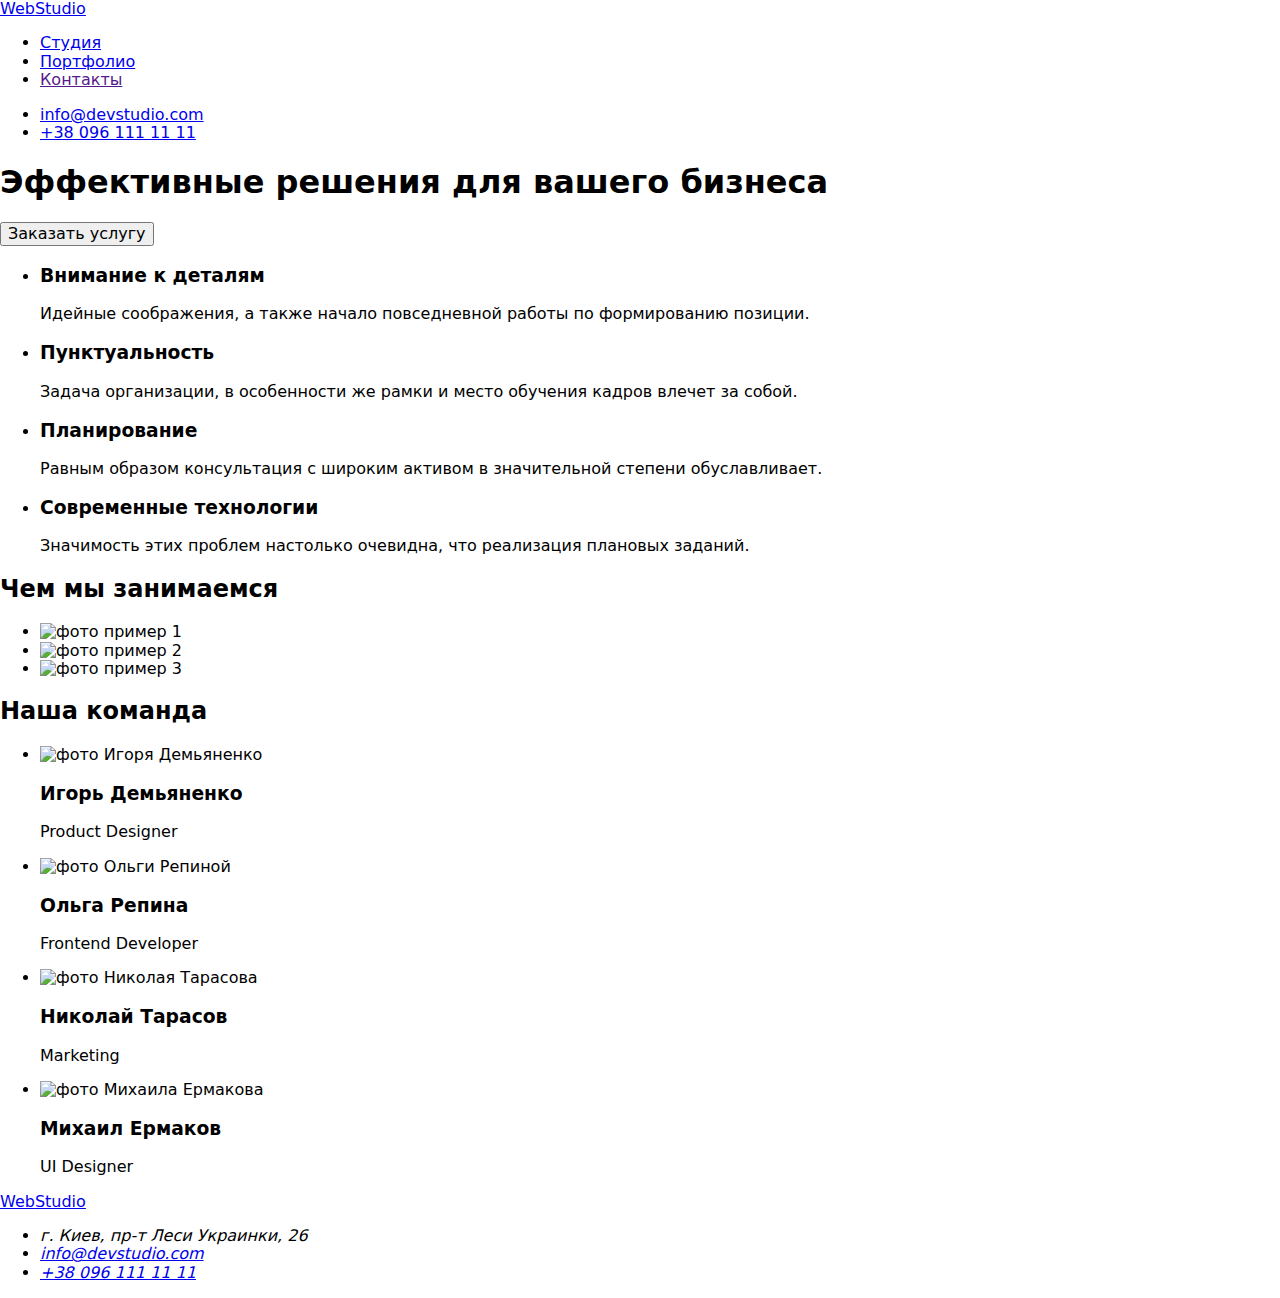
==== index.html @ 57edfd8c "Add files via upload" ====
<!DOCTYPE html>
<html lang="ru">
<head>
    <meta charset="UTF-8">
    <meta http-equiv="X-UA-Compatible" content="IE=edge">
    <meta name="viewport" content="width=device-width, initial-scale=1.0">
    <title>WebStudio</title>
    <link rel="preconnect" href="https://fonts.gstatic.com">
    <link href="https://fonts.googleapis.com/css2?family=Raleway:wght@700&family=Roboto:wght@400;500;700;900&display=swap" rel="stylesheet">
    <link rel="stylesheet" href="https://cdnjs.cloudflare.com/ajax/libs/modern-normalize/0.2.0/modern-normalize.min.css">
    <link rel="stylesheet" href="./css/styles.css">
</head>
<body>
        <!--Навигация-->
        <header class="header">
            <div class="container">
            <nav class="navigation">
                <a href="./" class="webstudio-link"><span class="web">Web</span><span class="studio">Studio</span></a>
                <ul class="list menu">
                    <li class="menu-item"><a href="./" class="current">Студия</a></li>
                    <li class="menu-item"><a href="./portfolio.html" class="site-nav-link">Портфолио</a></li>
                    <li class="menu-item"><a href="" class="site-nav-link">Контакты</a></li>
                </ul>
            </nav>
            <ul class="list contacts">
                <li><a href="mailto:info@devstudio.com" class="contacts-item">info@devstudio.com</a></li>
                <li><a href="tel:+380961111111" class="contacts-item">+38 096 111 11 11</a></li>
            </ul> 
            </div>           
        </header>
        <main>
        <section class="hero main-title">
            <div class="container">
                <div class="hero-content">
                    <h1 class="tag-main">Эффективные решения для вашего бизнеса</h1>
                </div>
                <button type="button" class="order-button">Заказать услугу</button>
            </div>
        </section>
        <!--Секция "Особенности"-->
        <section class="features-list section">
            <div class="container">
                <ul class="list grid">
                    <li class="grid-item features-item">
                        <h3 class="features">Внимание к деталям</h3>
                        <p class="description">Идейные соображения, а также начало повседневной работы по формированию позиции.</p>
                    </li>
                    <li class="grid-item features-item">
                        <h3 class="features">Пунктуальность</h3>
                        <p class="description">Задача организации, в особенности же рамки и место обучения кадров влечет за собой.</p>
                    </li>
                    <li class="grid-item features-item">
                        <h3 class="features">Планирование</h3>
                        <p class="description">Равным образом консультация с широким активом в значительной степени обуславливает.</p>
                    </li>
                    <li class="grid-item features-item">
                        <h3 class="features">Современные технологии</h3>
                        <p class="description">Значимость этих проблем настолько очевидна, что реализация плановых заданий.</p>
                    </li>
                </ul>
            </div>
        </section>
        <!--Секция "Чем мы занимаемся"-->
        <section class="activities section">
            <div class="container">
                <h2 class="activities-title">Чем мы занимаемся</h2>
                <ul class="list grid">
                    <li class="grid-item activities-item">
                        <img src="./images/box_1.jpg" 
                        alt="фото пример 1" 
                        width="370">
                    </li>
                    <li class="grid-item activities-item">
                        <img src="./images/box_2.jpg" 
                        alt="фото пример 2" 
                        width="370">
                    </li>
                    <li class="grid-item activities-item">
                        <img src="./images/box_3.jpg" 
                        alt="фото пример 3" 
                        width="370">
                    </li>
                </ul>
            </div>
        </section>
        <!--Секция "Наша команда"-->
        <section class="team-list section">
            <div class="container">
                <h2 class="our-team">Наша команда</h2>
                <ul class="list grid">
                    <li class="grid-item team-item">
                        <img src="./images/team_card_1.jpg" alt="фото Игоря Демьяненко" width="270">
                        <h3 class="team-name">Игорь Демьяненко</h3>
                        <p class="team-description">Product Designer</p>                    
                    </li>
                    <li class="grid-item team-item">
                        <img src="./images/team_card_2.jpg" alt="фото Ольги Репиной" width="270">
                        <h3 class="team-name">Ольга Репина</h3>
                        <p class="team-description">Frontend Developer</p>                    
                    </li>
                    <li class="grid-item team-item">
                        <img src="./images/team_card_3.jpg" alt="фото Николая Тарасова" width="270">
                        <h3 class="team-name">Николай Тарасов</h3>
                        <p class="team-description">Marketing</p>
                    </li>
                    <li class="grid-item team-item">
                        <img src="./images/team_card_4.jpg" alt="фото Михаила Ермакова" width="270">
                        <h3 class="team-name">Михаил Ермаков</h3>
                        <p class="team-description">UI Designer</p>
                    </li>
                </ul>
            </div>
        </section>
    </main>

        <footer class="footer">
            <div class="container">
                <a href="/" class="webstudio-link"><span class="web">Web</span><span class="studio-footer">Studio</span></a>
                <address class="address">
                    <ul class="list">
                        <li class="address-items">г. Киев, пр-т Леси Украинки, 26</li>
                        <li class="address-items"><a href="mailto:info@devstudio.com" class="contacts-footer">info@devstudio.com</a></li>
                        <li class="address-items"><a href="tel:+380961111111" class="contacts-footer">+38 096 111 11 11</a></li>
                    </ul>
                </address>
            </div>
        </footer>
    </body>
</html>
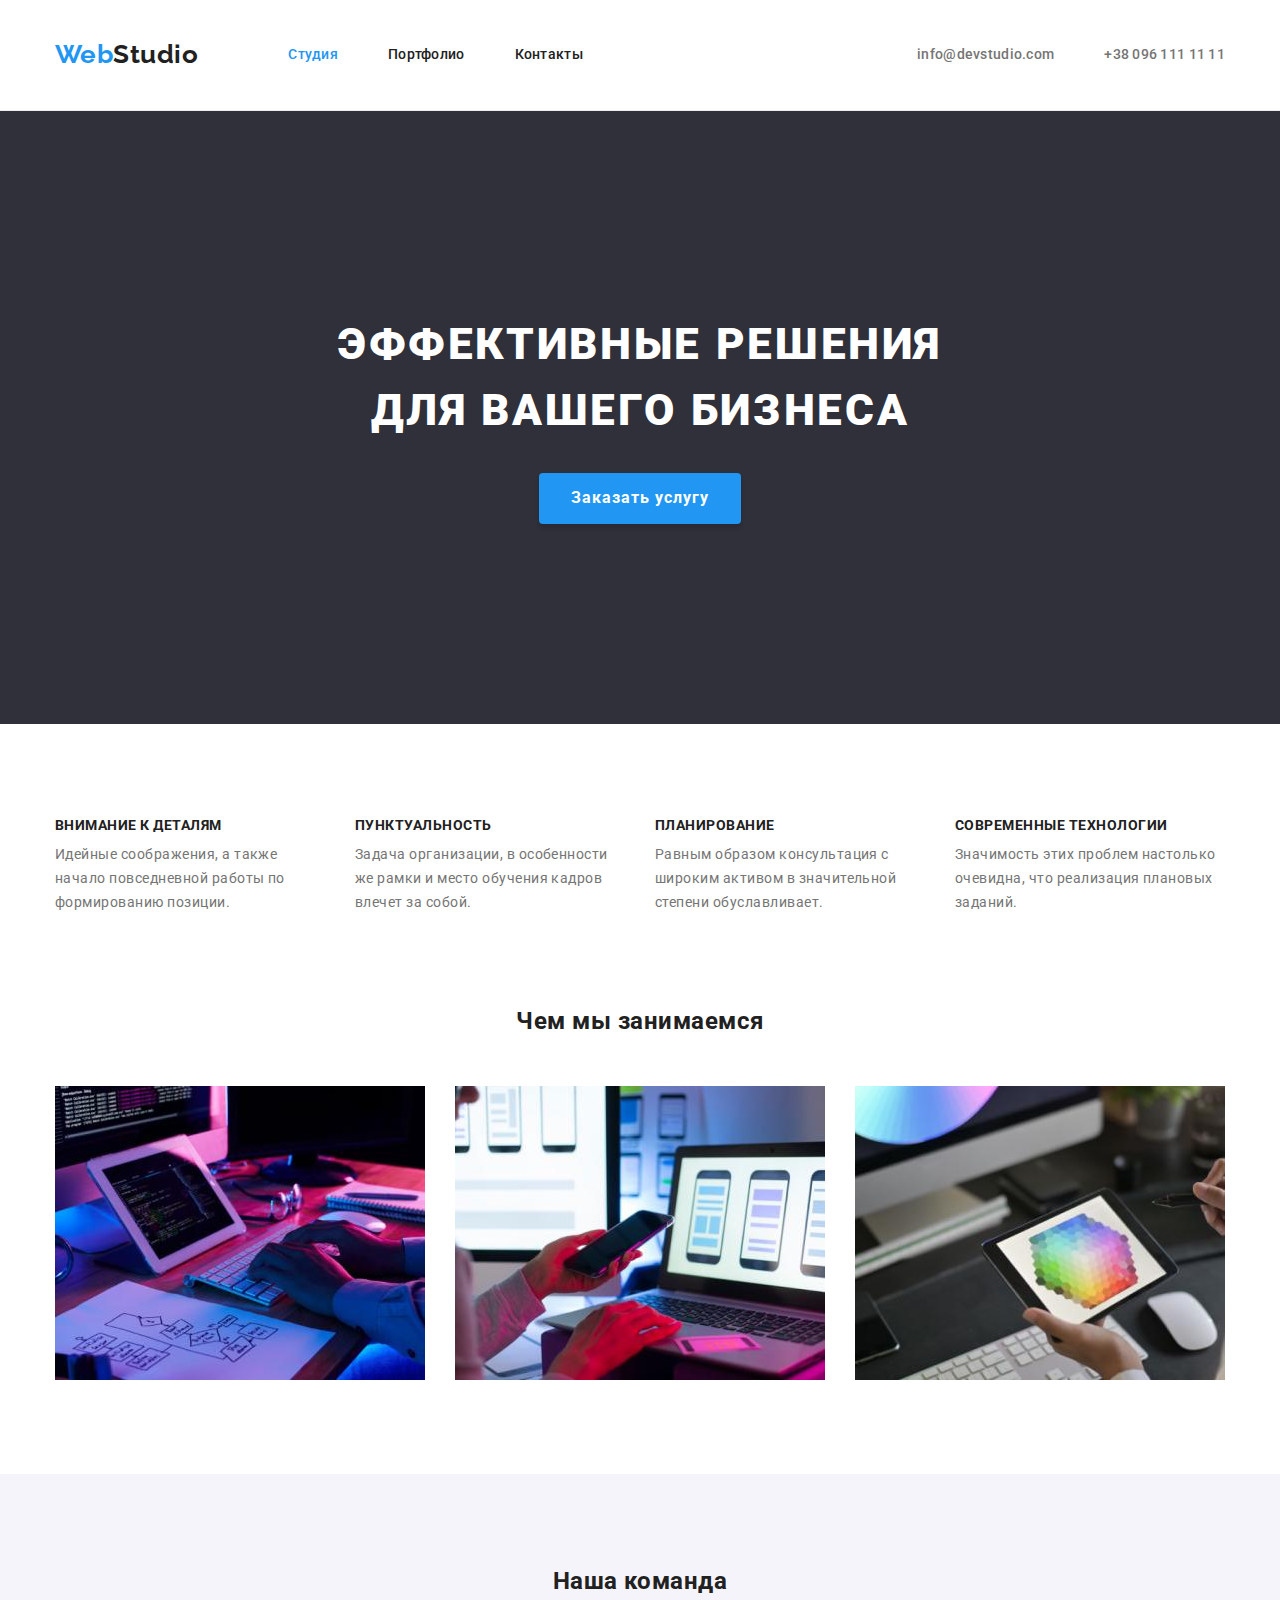
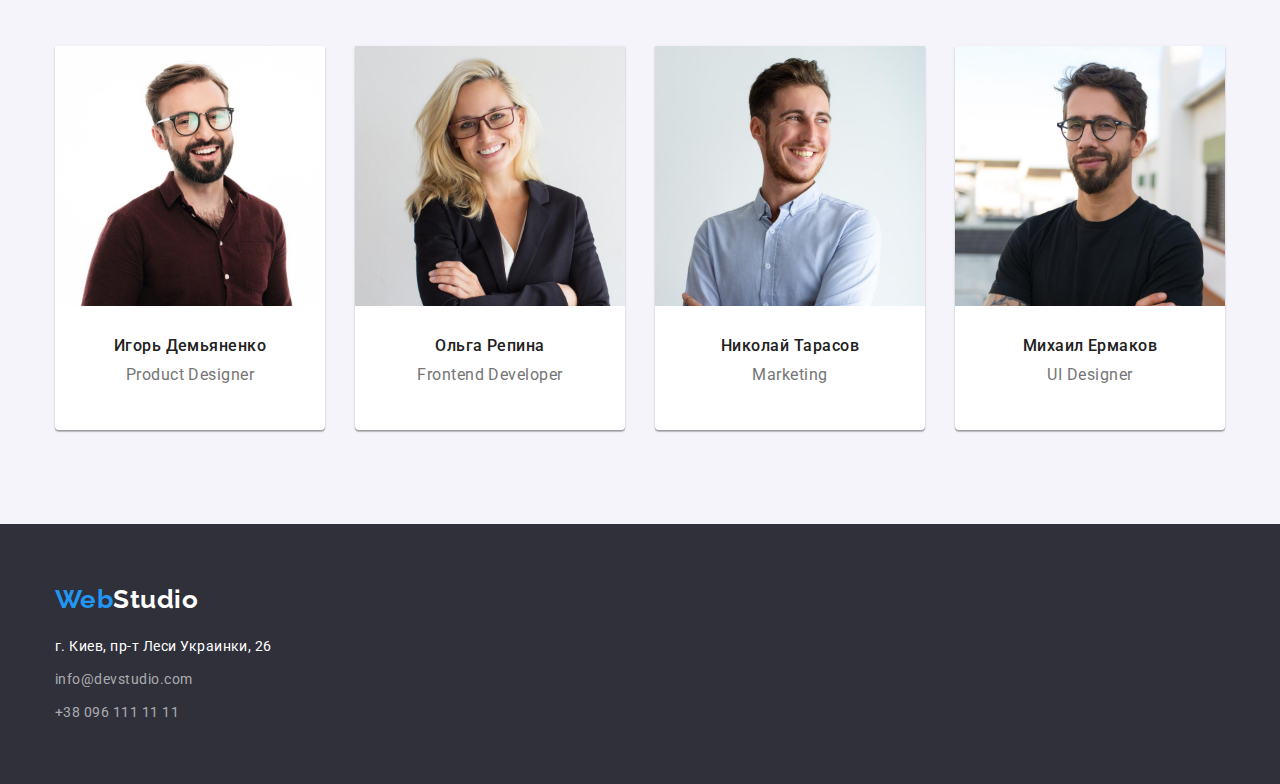
==== commit f999a2e8: "Add files via upload" ====
--- a/index.html
+++ b/index.html
@@ -23,17 +23,15 @@
                 </ul>
             </nav>
             <ul class="list contacts">
-                <li><a href="mailto:info@devstudio.com" class="contacts-item">info@devstudio.com</a></li>
-                <li><a href="tel:+380961111111" class="contacts-item">+38 096 111 11 11</a></li>
+                <li class="contacts-list"><a href="mailto:info@devstudio.com" class="contacts-item">info@devstudio.com</a></li>
+                <li class="contacts-list"><a href="tel:+380961111111" class="contacts-item">+38 096 111 11 11</a></li>
             </ul> 
             </div>           
         </header>
         <main>
         <section class="hero main-title">
             <div class="container">
-                <div class="hero-content">
-                    <h1 class="tag-main">Эффективные решения для вашего бизнеса</h1>
-                </div>
+                <h1 class="tag-main">Эффективные решения для вашего бизнеса</h1>
                 <button type="button" class="order-button">Заказать услугу</button>
             </div>
         </section>
@@ -90,23 +88,27 @@
                 <ul class="list grid">
                     <li class="grid-item team-item">
                         <img src="./images/team_card_1.jpg" alt="фото Игоря Демьяненко" width="270">
-                        <h3 class="team-name">Игорь Демьяненко</h3>
+                        <div class="team-info"><h3 class="team-name">Игорь Демьяненко</h3>
                         <p class="team-description">Product Designer</p>                    
+                        </div>
                     </li>
                     <li class="grid-item team-item">
                         <img src="./images/team_card_2.jpg" alt="фото Ольги Репиной" width="270">
-                        <h3 class="team-name">Ольга Репина</h3>
-                        <p class="team-description">Frontend Developer</p>                    
+                        <div class="team-info"><h3 class="team-name">Ольга Репина</h3>
+                        <p class="team-description">Frontend Developer</p>
+                        </div>                    
                     </li>
                     <li class="grid-item team-item">
                         <img src="./images/team_card_3.jpg" alt="фото Николая Тарасова" width="270">
-                        <h3 class="team-name">Николай Тарасов</h3>
+                        <div class="team-info"><h3 class="team-name">Николай Тарасов</h3>
                         <p class="team-description">Marketing</p>
+                        </div>
                     </li>
                     <li class="grid-item team-item">
                         <img src="./images/team_card_4.jpg" alt="фото Михаила Ермакова" width="270">
-                        <h3 class="team-name">Михаил Ермаков</h3>
+                        <div class="team-info"><h3 class="team-name">Михаил Ермаков</h3>
                         <p class="team-description">UI Designer</p>
+                        </div>
                     </li>
                 </ul>
             </div>
@@ -117,8 +119,8 @@
             <div class="container">
                 <a href="/" class="webstudio-link"><span class="web">Web</span><span class="studio-footer">Studio</span></a>
                 <address class="address">
+                    г. Киев, пр-т Леси Украинки, 26
                     <ul class="list">
-                        <li class="address-items">г. Киев, пр-т Леси Украинки, 26</li>
                         <li class="address-items"><a href="mailto:info@devstudio.com" class="contacts-footer">info@devstudio.com</a></li>
                         <li class="address-items"><a href="tel:+380961111111" class="contacts-footer">+38 096 111 11 11</a></li>
                     </ul>
--- a/css/styles.css
+++ b/css/styles.css
@@ -0,0 +1,445 @@
+:root {
+    --primary-text-color: #212121;
+    --secondary-text-color: #757575;
+    --accent-text-color: #2196F3;
+    --block-color: #2F303A;
+    --white-color: #ffffff;
+    --border-color: #ECECEC;
+    --grid-item: 1;
+}
+
+/*Стили для обнуления*/
+
+html {
+    box-sizing: border-box;
+}
+
+*, 
+::after, 
+::before {
+    box-sizing: inherit;
+}
+
+h1,
+h2,
+h3,
+h4,
+h5,
+h6,
+p {
+	margin-top: 0;
+}
+
+.list {
+	list-style: none;
+	padding-left: 0;
+	margin: 0;
+}
+
+img {
+    display: block;
+    max-width: 100%;
+    height: auto;
+}
+
+body {
+    background-color: var(--white-color);
+    font-family: Roboto, sans-serif;
+    font-style: normal;
+    letter-spacing: 0.03em;
+    color: var(--primary-text-color);
+}
+
+.container {
+    width: 1200px;
+    padding-right: 15px;
+    padding-left: 15px;
+    margin-right: auto;
+    margin-left: auto;
+}
+
+.grid {    
+    display: flex;
+    flex-wrap: wrap;
+    margin-left: -30px;
+    margin-top: -30px;    
+}
+
+.grid-item {
+    flex-basis: calc((100% - 30px * var(--grid-item)) / var(--grid-item));
+    margin-left: 30px;
+    margin-top: 30px;
+}
+
+.section {
+    padding-top: 94px;
+    padding-bottom: 94px;
+}
+
+/*header*/
+.header {
+    background-color: #ffffff;
+    padding-top: 24px;
+    padding-bottom: 25px;
+    border-bottom: 1px solid;
+    border-color: var(--border-color);
+}
+
+.web,
+.studio,
+.studio-footer {
+    font-family: Raleway, sans-serif;
+    font-style: normal;
+    font-weight: 700;
+    font-size: 26px;
+    line-height: 1.2;
+}
+.web {
+    color: var(--accent-text-color);
+}
+
+.studio {
+    color: var(--primary-text-color);
+}
+.webstudio-link {
+    text-decoration: none;
+
+}
+
+.menu {
+    display: inline-flex;
+}
+
+.navigation a {
+    padding-top: 15px;
+    padding-bottom: 15px;
+}
+
+.menu-item:not(:last-child) {
+    margin-right: 50px;
+}
+.header .container {
+    display: flex;
+    justify-content: flex-end;
+    align-items: center;
+}
+
+.header .webstudio-link {
+    margin-right: 90px;
+}
+
+.navigation {
+    display: flex;
+    align-items: center;
+    margin-right: auto;
+}
+
+/*site nav*/
+.current {
+    font-weight: 500;
+    font-size: 14px;
+    line-height: 1.1;
+    letter-spacing: 0.02em;
+    text-decoration: none;
+    color: var(--accent-text-color);
+}
+
+.site-nav-link {
+    font-weight: 500;
+    font-size: 14px;
+    line-height: 1.1;
+    letter-spacing: 0.02em;
+    text-decoration: none;
+    color: var(--primary-text-color);
+}
+.site-nav-link:hover,
+.site-nav-link:focus {
+    color: var(--accent-text-color);
+}
+
+/*contacts header*/
+.contacts {
+    display: inline-flex;
+}
+
+.contacts-list {
+    margin-left: 50px;
+}
+
+
+.contacts-item {
+    color: var(--secondary-text-color);
+    font-weight: 500;
+    font-size: 14px;
+    line-height: 1.1;
+    letter-spacing: 0.02em;
+    text-decoration: none;
+}
+
+.contacts-item:hover,
+.contacts-item:focus {
+    color: var(--accent-text-color);
+}
+
+/*hero*/
+.hero {
+    display: flex;
+    align-items: center;
+}
+.tag-main {
+    width: calc(100% / 12 * 7);
+    display: flex;
+    justify-content: center;
+    margin-right: auto;
+    margin-left: auto;
+    margin-bottom: 30px;
+}
+.main-title{
+    background-color: var(--block-color);
+    padding-top: 200px;
+    padding-bottom: 200px;
+}
+
+.tag-main {
+    font-weight: 900;
+    font-size: 44px;
+    line-height: 1.5;
+    text-align: center;
+    letter-spacing: 0.06em;
+    text-transform: uppercase;
+    color: var(--white-color);
+}
+
+.order-button {
+    margin-left: auto;
+    margin-right: auto;
+    padding: 10px 32px;
+    color: var(--white-color);
+    background-color: var(--accent-text-color);
+    font-weight: 700;
+    font-size: 16px;
+    line-height: 1.9;
+    display: flex;
+    align-items: center;
+    text-align: center;
+    letter-spacing: 0.06em;
+    cursor: pointer;
+    box-shadow: 0px 4px 4px rgba(0, 0, 0, 0.15);
+    border-radius: 4px;
+    border: none;
+}
+
+.order-button:hover,
+.order-button:focus {
+    background-color: var(--secondary-text-color);
+    filter: drop-shadow(0px 4px 4px rgba(0, 0, 0, 0.25));
+}
+
+.list{
+    margin-bottom: 0;
+    padding-left: 0;
+    list-style: none;
+}
+
+.features {
+    font-weight: 700;
+    font-size: 14px;
+    line-height: 1.1;
+    text-transform: uppercase;
+    color: var(--primary-text-color);
+    margin-bottom: 10px;
+}
+
+.features-item{
+    --grid-item: 4;
+}
+
+.description {
+    margin-bottom: 0;
+    font-weight: 400;
+    font-size: 14px;
+    line-height: 1.7;
+    color: var(--secondary-text-color);
+}
+
+
+.activities {
+    padding-top: 0px;
+}
+
+.activities-title {
+    display: flex;
+    justify-content: center;
+    margin-right: auto;
+    margin-left: auto;
+    margin-bottom: 50px;
+}
+
+.activities-item {
+    --grid-item: 3;
+}
+
+/*.team-list .container {
+    padding-top: 94px;
+}*/
+
+.our-team {
+    display: flex;
+    justify-content: center;
+    margin-right: auto;
+    margin-left: auto;
+    margin-bottom: 50px;
+}
+
+.team-item {
+    --grid-item: 4;
+    text-align: center;
+    background-color: #ffffff;
+    box-shadow: 0px 1px 3px rgba(0, 0, 0, 0.12), 
+    0px 1px 1px rgba(0, 0, 0, 0.14), 
+    0px 2px 1px rgba(0, 0, 0, 0.2);
+    border-radius: 0px 0px 4px 4px;
+}
+
+.team-list {
+    background-color: #F5F4FA;
+}
+
+.team-info {
+    padding: 30px 55px;
+}
+
+.team-name {
+    font-weight: 500;
+    font-size: 16px;
+    line-height: 1.2;
+    text-align: center;
+    margin-bottom: 0;
+}
+.team-description {
+    font-weight: 400;
+    font-size: 16px;
+    line-height: 1.2;
+    text-align: center;
+    color: var(--secondary-text-color);
+    margin-top: 10px;    
+}
+
+/*footer*/
+footer {
+    background-color: var(--block-color);
+    padding-bottom: 60px;
+    padding-top: 60px;
+}
+.studio-footer {
+    color: var(--white-color);
+}
+.address {
+    font-style: normal;
+    font-weight: 400;
+    font-size: 14px;
+    line-height: 1.7;
+    color: var(--white-color);
+}
+
+.contacts-footer {
+    text-decoration: none;
+    color: rgb(255, 255, 255, 0.6)
+}
+
+.contacts-footer:hover,
+.contacts-footer:focus {
+    color: var(--accent-text-color);
+}
+
+.address-items {
+    margin-top: 9px;
+}
+
+.footer .container {
+    display: flex;
+    flex-direction: column;
+}
+
+.footer .webstudio-link {
+    margin-bottom: 20px;
+}
+
+/*portfolio*/
+.button {
+    padding: 6px 22px;
+    font-weight: 500;
+    font-size: 16px;
+    line-height: 1.6;
+    text-align: center;
+    cursor: pointer;
+    background-color: #F5F4FA;
+    border-radius: 4px;
+    border: none;
+}
+
+.button:hover,
+.button:focus{
+    background-color: var(--accent-text-color);
+    color: var(--white-color);
+    box-shadow: 0px 3px 1px rgba(0, 0, 0, 0.1), 
+    0px 1px 2px rgba(0, 0, 0, 0.08), 
+    0px 2px 2px rgba(0, 0, 0, 0.12);
+}
+
+.visually-hidden {
+    position: absolute;
+    clip: rect(1px 1px 1px 1px);
+    clip: rect(1px, 1px, 1px, 1px);
+    padding: 0;
+    border: 0;
+    height: 1px;
+    width: 1px;
+    overflow: hidden;
+}
+
+.portfolio-item {
+    background: #FFFFFF;    
+}
+
+.portfolio-name{
+    font-weight: 700;
+    font-size: 18px;
+    line-height: 2;
+    letter-spacing: 0.06em;
+    margin-bottom: 4px;
+}
+
+.portfolio-description {
+    margin-bottom: 0;
+    font-weight: 400;
+    font-size: 16px;
+    line-height: 1.9;
+    color: var(--secondary-text-color);
+}
+
+.filter-list {
+    display: flex;
+    align-items: center;
+    justify-content: center;
+    margin-right: auto;
+    margin-left: auto;
+    margin-bottom: 50px;    
+
+}
+
+.filter-list :not(:last-child) {
+    margin-right: 8px;    
+}
+
+.portfolio-item {
+    --grid-item: 3;
+}
+
+.portfolio-info {
+    padding: 20px 24px;
+    border-right: 1px solid #EEEEEE;
+    border-bottom: 1px solid #EEEEEE;
+    border-left: 1px solid #EEEEEE;
+    box-sizing: border-box;
+}